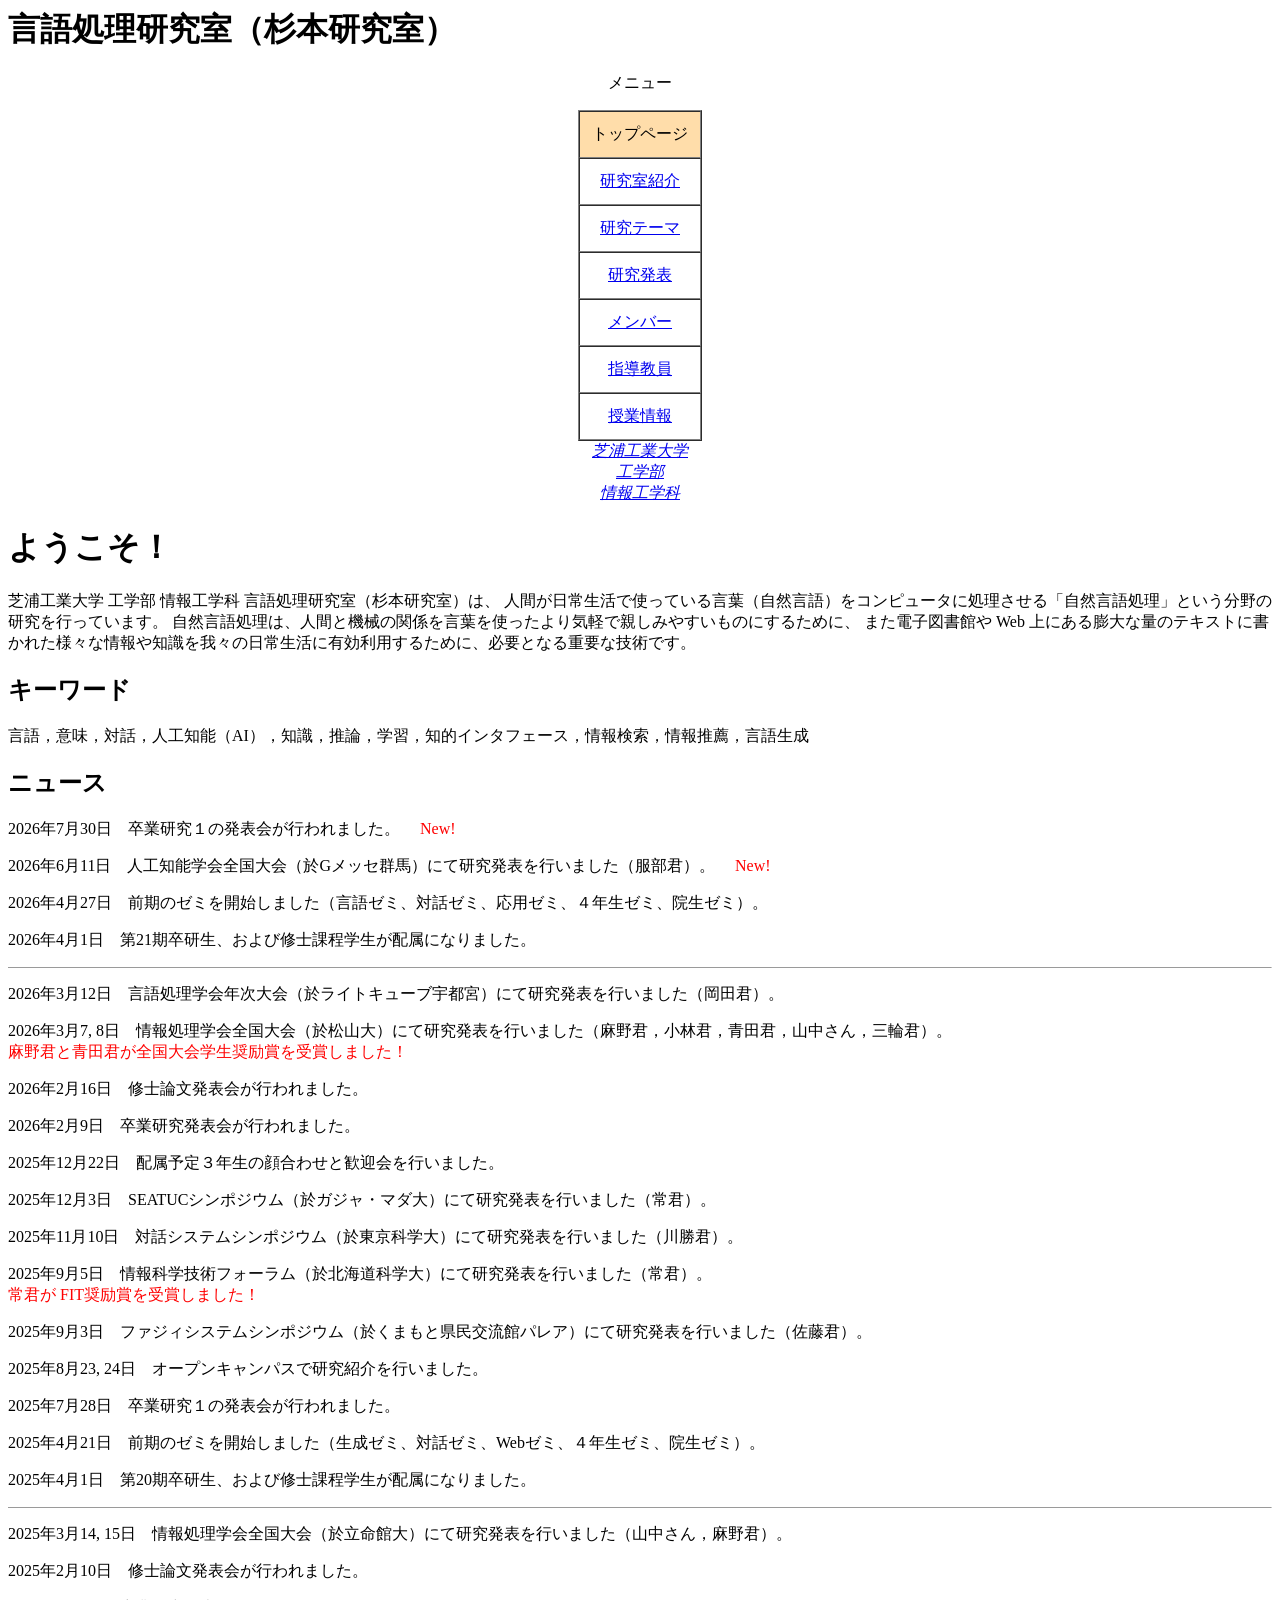
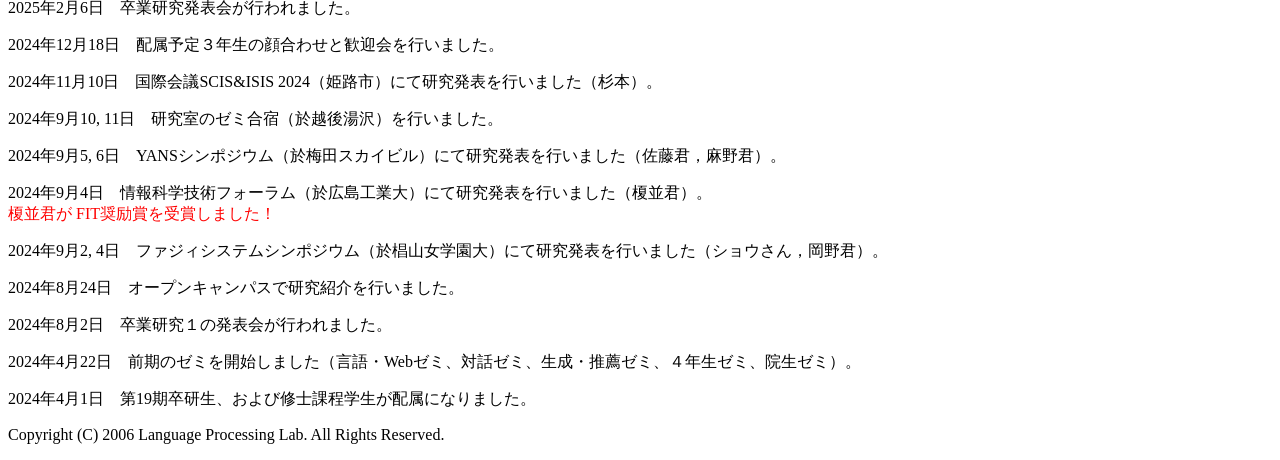
==== index.html @ dade0374 "Add files via upload" ====
<!DOCTYPE html PUBLIC "-//W3C//DTD HTML 4.01 Transitional//EN">
<html lang="ja">
<head>
<meta http-equiv="Content-Type" content="text/html; charset=Shift_JIS">
<title>�ŉY�H�Ƒ�w ���ꏈ��������</title>
<link rel="stylesheet" href="css/version4.css" type="text/css">
<link rel="stylesheet" href="css/import.css" type="text/css" media="screen,print">
</head>
<body>

<div id="wrapper">

<div id="header">
<h1>���ꏈ���������i���{�������j</h1>
</div>

<div id="navigation" align="center">
<p>���j���[</p>
<table border="1" cellpadding="12" cellspacing="0">
<tr><td align="center" bgcolor="#ffddaa">�g�b�v�y�[�W</td></tr>
<tr><td align="center"><a href="lab.html">�������Љ�</a></td></tr>
<tr><td align="center"><a href="research.html">�����e�[�}</a></td></tr>
<tr><td align="center"><a href="publications.html">�������\</a></td></tr>
<tr><td align="center"><a href="members.html">�����o�[</a></td></tr>
<tr><td align="center"><a href="sugimoto.html">�w������</a></td></tr>
<tr><td align="center"><a href="lecture.html">���Ə��</a></td></tr>
</table>
<address>
<a href="https://www.shibaura-it.ac.jp">�ŉY�H�Ƒ�w</a><br>
<a href="https://www.shibaura-it.ac.jp/faculty/engineering/">�H�w��</a><br>
<a href="http://www.ise.shibaura-it.ac.jp">���H�w��</a>
</address>
</div>

<div id="content">
<h1>�悤�����I</h1>
<p>
�ŉY�H�Ƒ�w �H�w�� ���H�w�� ���ꏈ���������i���{�������j�́A
�l�Ԃ����퐶���Ŏg���Ă��錾�t�i���R����j���R���s���[�^�ɏ���������u���R���ꏈ���v�Ƃ�������̌������s���Ă��܂��B
���R���ꏈ���́A�l�ԂƋ@�B�̊֌W�����t���g�������C�y�Őe���݂₷�����̂ɂ��邽�߂ɁA
�܂��d�q�}���ق� Web ��ɂ���c��ȗʂ̃e�L�X�g�ɏ����ꂽ�l�X�ȏ���m������X�̓��퐶���ɗL�����p���邽�߂ɁA�K�v�ƂȂ�d�v�ȋZ�p�ł��B
</p>
<h2>�L�[���[�h</h2>
<p>
����C�Ӗ��C�Θb�C�l�H�m�\�iAI�j�C�m���C���_�C�w�K�C�m�I�C���^�t�F�[�X�C��񌟍��C��񐄑E�C���ꐶ��
</p>
<h2>�j���[�X</h2>
<p>
2026�N7��30���@���ƌ����P�̔��\��s���܂����B
�@<font color="red">New!</font>
</p>
<p>
2026�N6��11���@�l�H�m�\�w��S�����i��G���b�Z�Q�n�j�ɂČ������\���s���܂����i�����N�j�B
�@<font color="red">New!</font>
</p>
<p>
2026�N4��27���@�O���̃[�~���J�n���܂����i����[�~�A�Θb�[�~�A���p�[�~�A�S�N���[�~�A�@���[�~�j�B
</p>
<p>
2026�N4��1���@��21���������A����яC�m�ے��w�����z���ɂȂ�܂����B
</p>
<hr size=1>
<p>
2026�N3��12���@���ꏈ���w��N�����i�����C�g�L���[�u�F�s�{�j�ɂČ������\���s���܂����i���c�N�j�B
</p>
<p>
2026�N3��7, 8���@��񏈗��w��S�����i�����R��j�ɂČ������\���s���܂����i����N�C���ьN�C�c�N�C�R������C�O�֌N�j�B
<br><font color=red>����N�Ɛc�N���S�����w������܂���܂��܂����I</font>
</p>
<p>
2026�N2��16���@�C�m�_�����\��s���܂����B
</p>
<p>
2026�N2��9���@���ƌ������\��s���܂����B
</p>
<p>
2025�N12��22���@�z���\��R�N���̊獇�킹�Ɗ��}����s���܂����B
</p>
<p>
2025�N12��3���@SEATUC�V���|�W�E���i���K�W���E�}�_��j�ɂČ������\���s���܂����i��N�j�B
</p>
<p>
2025�N11��10���@�Θb�V�X�e���V���|�W�E���i�������Ȋw��j�ɂČ������\���s���܂����i�쏟�N�j�B
</p>
<p>
2025�N9��5���@���Ȋw�Z�p�t�H�[�����i���k�C���Ȋw��j�ɂČ������\���s���܂����i��N�j�B
<br><font color=red>��N�� FIT����܂���܂��܂����I</font>
</p>
<p>
2025�N9��3���@�t�@�W�B�V�X�e���V���|�W�E���i�����܂��ƌ����𗬊كp���A�j�ɂČ������\���s���܂����i�����N�j�B
</p>
<p>
2025�N8��23, 24���@�I�[�v���L�����p�X�Ō����Љ���s���܂����B
</p>
<p>
2025�N7��28���@���ƌ����P�̔��\��s���܂����B
</p>
<p>
2025�N4��21���@�O���̃[�~���J�n���܂����i�����[�~�A�Θb�[�~�AWeb�[�~�A�S�N���[�~�A�@���[�~�j�B
</p>
<p>
2025�N4��1���@��20���������A����яC�m�ے��w�����z���ɂȂ�܂����B
</p>
<hr size=1>
<p>
2025�N3��14, 15���@��񏈗��w��S�����i�������ّ�j�ɂČ������\���s���܂����i�R������C����N�j�B
</p>
<p>
2025�N2��10���@�C�m�_�����\��s���܂����B
</p>
<p>
2025�N2��6���@���ƌ������\��s���܂����B
</p>
<p>
2024�N12��18���@�z���\��R�N���̊獇�킹�Ɗ��}����s���܂����B
</p>
<p>
2024�N11��10���@���ۉ�cSCIS&amp;ISIS 2024�i�P�H�s�j�ɂČ������\���s���܂����i���{�j�B
</p>
<p>
2024�N9��10, 11���@�������̃[�~���h�i���z�㓒��j���s���܂����B
</p>
<p>
2024�N9��5, 6���@YANS�V���|�W�E���i���~�c�X�J�C�r���j�ɂČ������\���s���܂����i�����N�C����N�j�B
</p>
<p>
2024�N9��4���@���Ȋw�Z�p�t�H�[�����i���L���H�Ƒ�j�ɂČ������\���s���܂����i�|���N�j�B
<br><font color=red>�|���N�� FIT����܂���܂��܂����I</font>
</p>
<p>
2024�N9��2, 4���@�t�@�W�B�V�X�e���V���|�W�E���i�����R���w����j�ɂČ������\���s���܂����i�V���E����C����N�j�B
</p>
<p>
2024�N8��24���@�I�[�v���L�����p�X�Ō����Љ���s���܂����B
</p>
<p>
2024�N8��2���@���ƌ����P�̔��\��s���܂����B
</p>
<p>
2024�N4��22���@�O���̃[�~���J�n���܂����i����EWeb�[�~�A�Θb�[�~�A�����E���E�[�~�A�S�N���[�~�A�@���[�~�j�B
</p>
<p>
2024�N4��1���@��19���������A����яC�m�ے��w�����z���ɂȂ�܂����B
</p>
</div>

<div id="footer">
<p>
Copyright (C) 2006 Language Processing Lab. All Rights Reserved.
</p>
</div>

</div>    <!-- wrapper�I�� -->

</body>
</html>
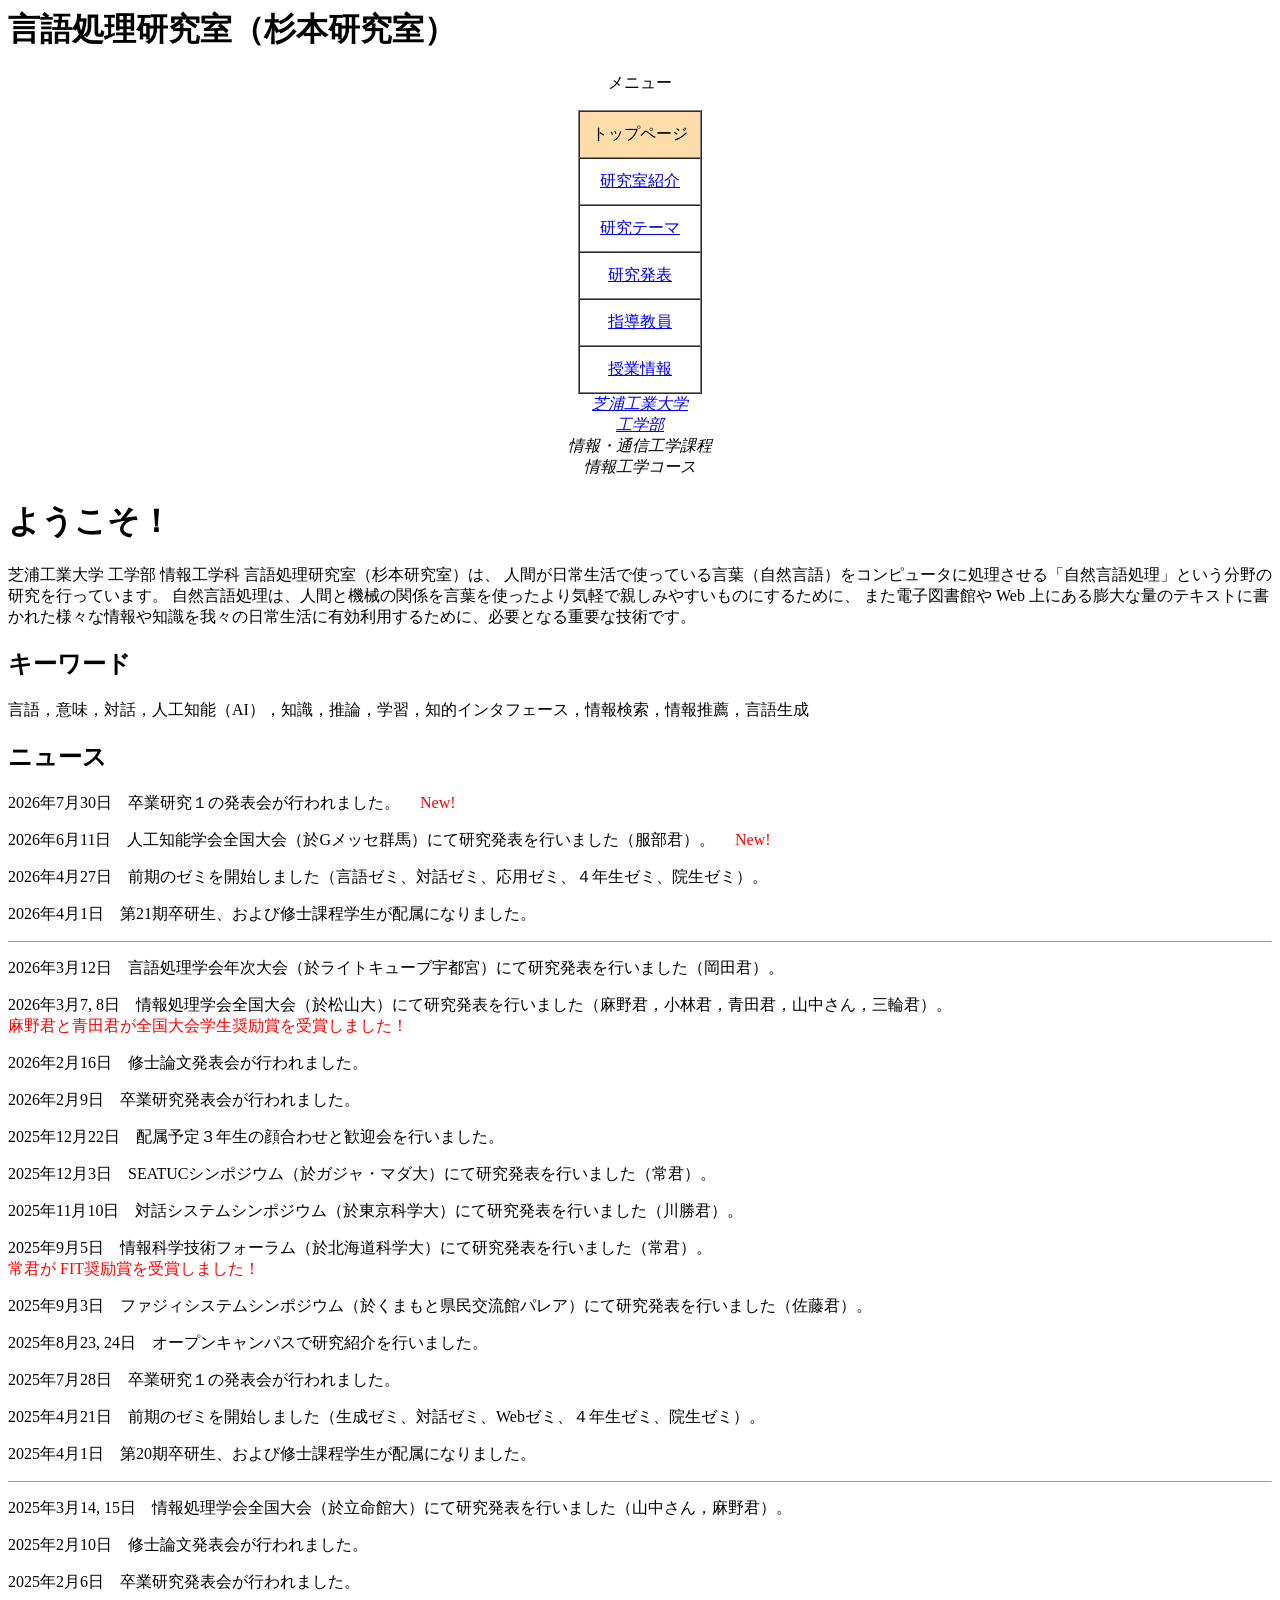
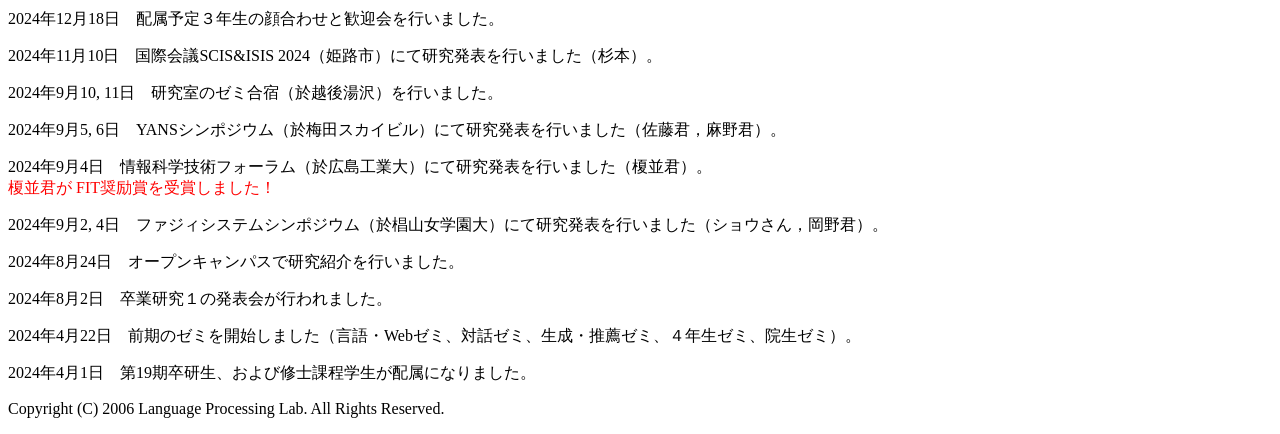
==== commit 90aac786: "Add files via upload" ====
--- a/index.html
+++ b/index.html
@@ -21,14 +21,14 @@
 <tr><td align="center"><a href="lab.html">�������Љ�</a></td></tr>
 <tr><td align="center"><a href="research.html">�����e�[�}</a></td></tr>
 <tr><td align="center"><a href="publications.html">�������\</a></td></tr>
-<tr><td align="center"><a href="members.html">�����o�[</a></td></tr>
 <tr><td align="center"><a href="sugimoto.html">�w������</a></td></tr>
 <tr><td align="center"><a href="lecture.html">���Ə��</a></td></tr>
 </table>
 <address>
 <a href="https://www.shibaura-it.ac.jp">�ŉY�H�Ƒ�w</a><br>
 <a href="https://www.shibaura-it.ac.jp/faculty/engineering/">�H�w��</a><br>
-<a href="http://www.ise.shibaura-it.ac.jp">���H�w��</a>
+���E�ʐM�H�w�ے�<br>
+���H�w�R�[�X
 </address>
 </div>
 
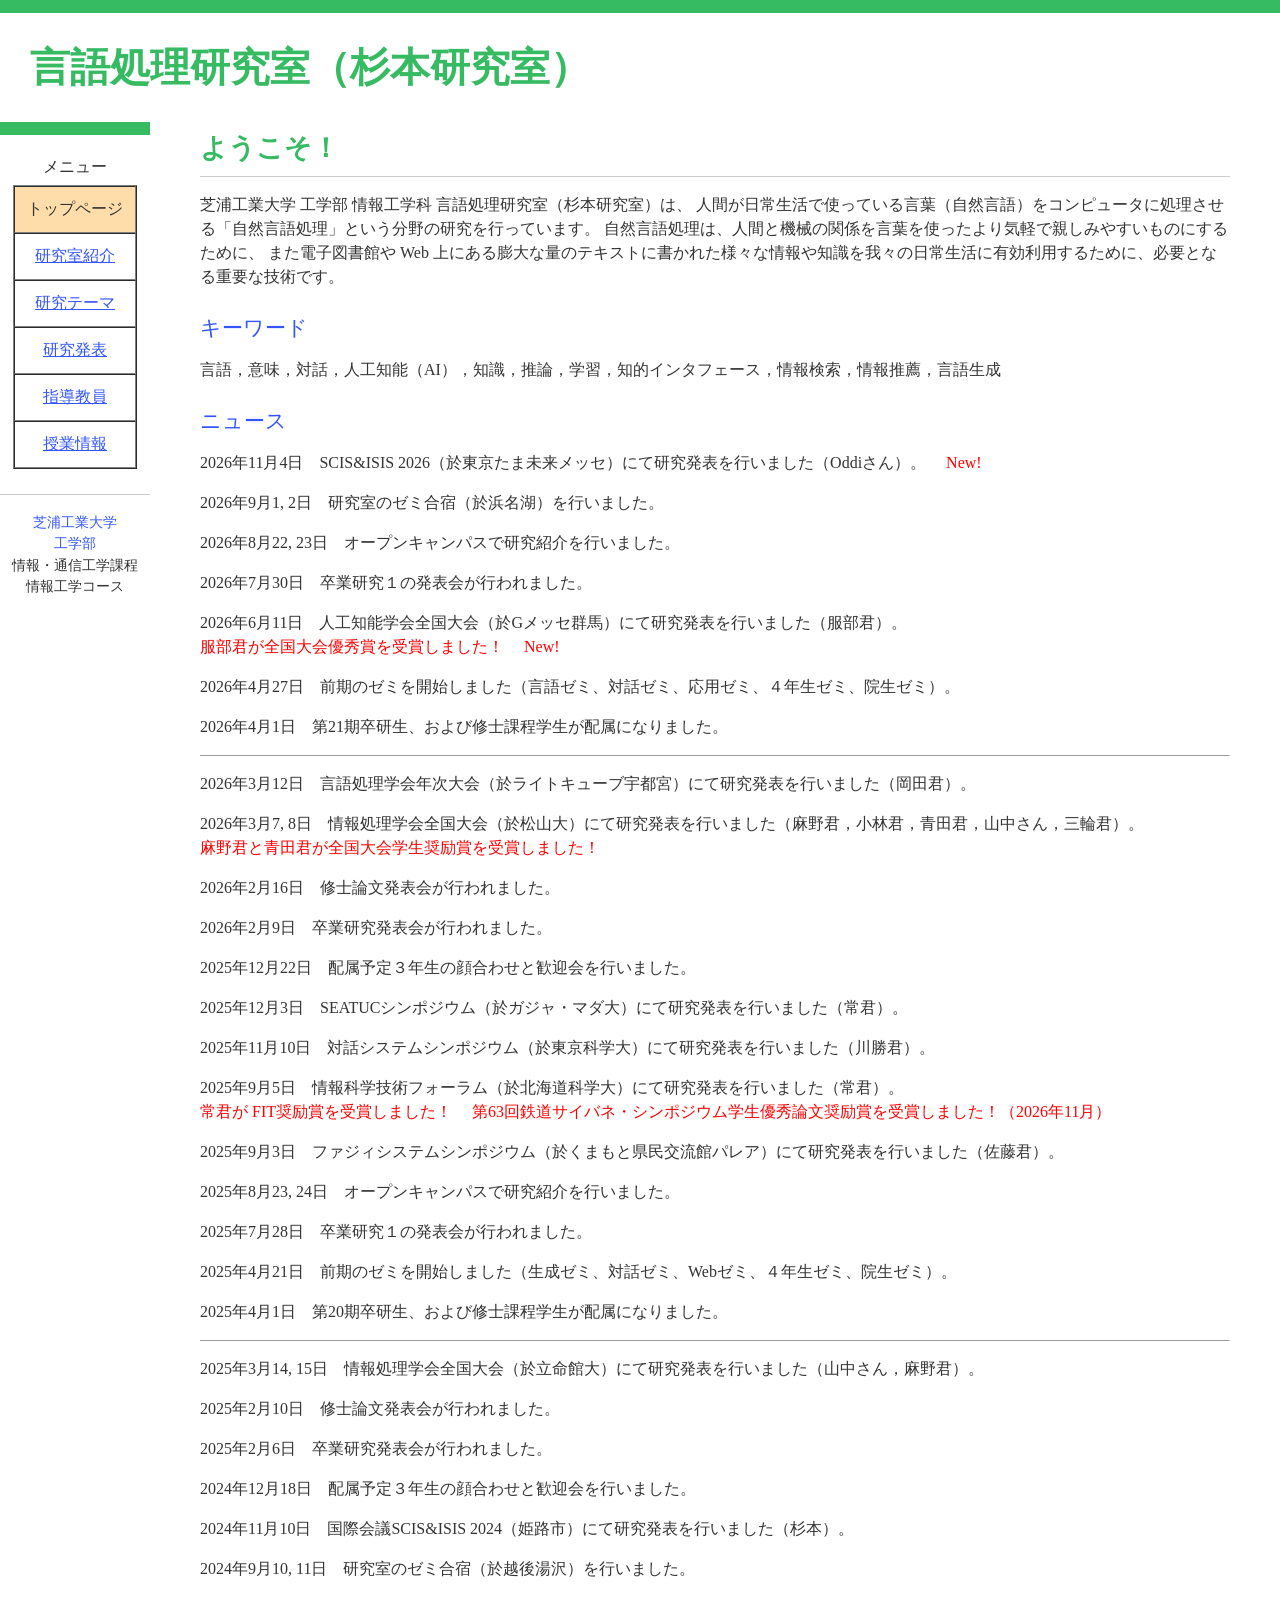
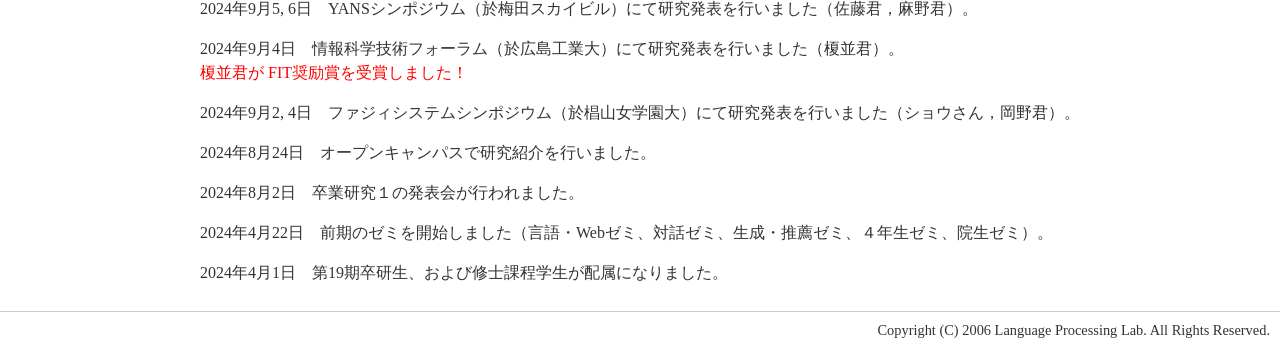
==== commit 7976a75a: "Add files via upload" ====
--- a/index.html
+++ b/index.html
@@ -1,8 +1,8 @@
 <!DOCTYPE html PUBLIC "-//W3C//DTD HTML 4.01 Transitional//EN">
 <html lang="ja">
 <head>
-<meta http-equiv="Content-Type" content="text/html; charset=Shift_JIS">
-<title>�ŉY�H�Ƒ�w ���ꏈ��������</title>
+<meta http-equiv="Content-Type" content="text/html; charset=UTF-8">
+<title>芝浦工業大学 言語処理研究室</title>
 <link rel="stylesheet" href="css/version4.css" type="text/css">
 <link rel="stylesheet" href="css/import.css" type="text/css" media="screen,print">
 </head>
@@ -11,136 +11,147 @@
 <div id="wrapper">
 
 <div id="header">
-<h1>���ꏈ���������i���{�������j</h1>
+<h1>言語処理研究室（杉本研究室）</h1>
 </div>
 
 <div id="navigation" align="center">
-<p>���j���[</p>
+<p>メニュー</p>
 <table border="1" cellpadding="12" cellspacing="0">
-<tr><td align="center" bgcolor="#ffddaa">�g�b�v�y�[�W</td></tr>
-<tr><td align="center"><a href="lab.html">�������Љ�</a></td></tr>
-<tr><td align="center"><a href="research.html">�����e�[�}</a></td></tr>
-<tr><td align="center"><a href="publications.html">�������\</a></td></tr>
-<tr><td align="center"><a href="sugimoto.html">�w������</a></td></tr>
-<tr><td align="center"><a href="lecture.html">���Ə��</a></td></tr>
+<tr><td align="center" bgcolor="#ffddaa">トップページ</td></tr>
+<tr><td align="center"><a href="lab.html">研究室紹介</a></td></tr>
+<tr><td align="center"><a href="research.html">研究テーマ</a></td></tr>
+<tr><td align="center"><a href="publications.html">研究発表</a></td></tr>
+<tr><td align="center"><a href="sugimoto.html">指導教員</a></td></tr>
+<tr><td align="center"><a href="lecture.html">授業情報</a></td></tr>
 </table>
 <address>
-<a href="https://www.shibaura-it.ac.jp">�ŉY�H�Ƒ�w</a><br>
-<a href="https://www.shibaura-it.ac.jp/faculty/engineering/">�H�w��</a><br>
-���E�ʐM�H�w�ے�<br>
-���H�w�R�[�X
+<a href="https://www.shibaura-it.ac.jp">芝浦工業大学</a><br>
+<a href="https://www.shibaura-it.ac.jp/faculty/engineering/">工学部</a><br>
+情報・通信工学課程<br>
+情報工学コース
 </address>
 </div>
 
 <div id="content">
-<h1>�悤�����I</h1>
+<h1>ようこそ！</h1>
 <p>
-�ŉY�H�Ƒ�w �H�w�� ���H�w�� ���ꏈ���������i���{�������j�́A
-�l�Ԃ����퐶���Ŏg���Ă��錾�t�i���R����j���R���s���[�^�ɏ���������u���R���ꏈ���v�Ƃ�������̌������s���Ă��܂��B
-���R���ꏈ���́A�l�ԂƋ@�B�̊֌W�����t���g�������C�y�Őe���݂₷�����̂ɂ��邽�߂ɁA
-�܂��d�q�}���ق� Web ��ɂ���c��ȗʂ̃e�L�X�g�ɏ����ꂽ�l�X�ȏ���m������X�̓��퐶���ɗL�����p���邽�߂ɁA�K�v�ƂȂ�d�v�ȋZ�p�ł��B
+芝浦工業大学 工学部 情報工学科 言語処理研究室（杉本研究室）は、
+人間が日常生活で使っている言葉（自然言語）をコンピュータに処理させる「自然言語処理」という分野の研究を行っています。
+自然言語処理は、人間と機械の関係を言葉を使ったより気軽で親しみやすいものにするために、
+また電子図書館や Web 上にある膨大な量のテキストに書かれた様々な情報や知識を我々の日常生活に有効利用するために、必要となる重要な技術です。
 </p>
-<h2>�L�[���[�h</h2>
+<h2>キーワード</h2>
 <p>
-����C�Ӗ��C�Θb�C�l�H�m�\�iAI�j�C�m���C���_�C�w�K�C�m�I�C���^�t�F�[�X�C��񌟍��C��񐄑E�C���ꐶ��
+言語，意味，対話，人工知能（AI），知識，推論，学習，知的インタフェース，情報検索，情報推薦，言語生成
 </p>
-<h2>�j���[�X</h2>
+<h2>ニュース</h2>
 <p>
-2026�N7��30���@���ƌ����P�̔��\��s���܂����B
-�@<font color="red">New!</font>
+2026年11月4日　SCIS&amp;ISIS 2026（於東京たま未来メッセ）にて研究発表を行いました（Oddiさん）。
+　<font color="red">New!</font>
 </p>
 <p>
-2026�N6��11���@�l�H�m�\�w��S�����i��G���b�Z�Q�n�j�ɂČ������\���s���܂����i�����N�j�B
-�@<font color="red">New!</font>
+2026年9月1, 2日　研究室のゼミ合宿（於浜名湖）を行いました。
 </p>
 <p>
-2026�N4��27���@�O���̃[�~���J�n���܂����i����[�~�A�Θb�[�~�A���p�[�~�A�S�N���[�~�A�@���[�~�j�B
+2026年8月22, 23日　オープンキャンパスで研究紹介を行いました。
 </p>
 <p>
-2026�N4��1���@��21���������A����яC�m�ے��w�����z���ɂȂ�܂����B
+2026年7月30日　卒業研究１の発表会が行われました。
+</p>
+<p>
+2026年6月11日　人工知能学会全国大会（於Gメッセ群馬）にて研究発表を行いました（服部君）。
+<br><font color=red>服部君が全国大会優秀賞を受賞しました！</font>
+　<font color="red">New!</font>
+</p>
+<p>
+2026年4月27日　前期のゼミを開始しました（言語ゼミ、対話ゼミ、応用ゼミ、４年生ゼミ、院生ゼミ）。
+</p>
+<p>
+2026年4月1日　第21期卒研生、および修士課程学生が配属になりました。
 </p>
 <hr size=1>
 <p>
-2026�N3��12���@���ꏈ���w��N�����i�����C�g�L���[�u�F�s�{�j�ɂČ������\���s���܂����i���c�N�j�B
+2026年3月12日　言語処理学会年次大会（於ライトキューブ宇都宮）にて研究発表を行いました（岡田君）。
 </p>
 <p>
-2026�N3��7, 8���@��񏈗��w��S�����i�����R��j�ɂČ������\���s���܂����i����N�C���ьN�C�c�N�C�R������C�O�֌N�j�B
-<br><font color=red>����N�Ɛc�N���S�����w������܂���܂��܂����I</font>
+2026年3月7, 8日　情報処理学会全国大会（於松山大）にて研究発表を行いました（麻野君，小林君，青田君，山中さん，三輪君）。
+<br><font color=red>麻野君と青田君が全国大会学生奨励賞を受賞しました！</font>
 </p>
 <p>
-2026�N2��16���@�C�m�_�����\��s���܂����B
+2026年2月16日　修士論文発表会が行われました。
 </p>
 <p>
-2026�N2��9���@���ƌ������\��s���܂����B
+2026年2月9日　卒業研究発表会が行われました。
 </p>
 <p>
-2025�N12��22���@�z���\��R�N���̊獇�킹�Ɗ��}����s���܂����B
+2025年12月22日　配属予定３年生の顔合わせと歓迎会を行いました。
 </p>
 <p>
-2025�N12��3���@SEATUC�V���|�W�E���i���K�W���E�}�_��j�ɂČ������\���s���܂����i��N�j�B
+2025年12月3日　SEATUCシンポジウム（於ガジャ・マダ大）にて研究発表を行いました（常君）。
 </p>
 <p>
-2025�N11��10���@�Θb�V�X�e���V���|�W�E���i�������Ȋw��j�ɂČ������\���s���܂����i�쏟�N�j�B
+2025年11月10日　対話システムシンポジウム（於東京科学大）にて研究発表を行いました（川勝君）。
 </p>
 <p>
-2025�N9��5���@���Ȋw�Z�p�t�H�[�����i���k�C���Ȋw��j�ɂČ������\���s���܂����i��N�j�B
-<br><font color=red>��N�� FIT����܂���܂��܂����I</font>
+2025年9月5日　情報科学技術フォーラム（於北海道科学大）にて研究発表を行いました（常君）。
+<br><font color=red>常君が FIT奨励賞を受賞しました！
+　第63回鉄道サイバネ・シンポジウム学生優秀論文奨励賞を受賞しました！（2026年11月）</font>
 </p>
 <p>
-2025�N9��3���@�t�@�W�B�V�X�e���V���|�W�E���i�����܂��ƌ����𗬊كp���A�j�ɂČ������\���s���܂����i�����N�j�B
+2025年9月3日　ファジィシステムシンポジウム（於くまもと県民交流館パレア）にて研究発表を行いました（佐藤君）。
 </p>
 <p>
-2025�N8��23, 24���@�I�[�v���L�����p�X�Ō����Љ���s���܂����B
+2025年8月23, 24日　オープンキャンパスで研究紹介を行いました。
 </p>
 <p>
-2025�N7��28���@���ƌ����P�̔��\��s���܂����B
+2025年7月28日　卒業研究１の発表会が行われました。
 </p>
 <p>
-2025�N4��21���@�O���̃[�~���J�n���܂����i�����[�~�A�Θb�[�~�AWeb�[�~�A�S�N���[�~�A�@���[�~�j�B
+2025年4月21日　前期のゼミを開始しました（生成ゼミ、対話ゼミ、Webゼミ、４年生ゼミ、院生ゼミ）。
 </p>
 <p>
-2025�N4��1���@��20���������A����яC�m�ے��w�����z���ɂȂ�܂����B
+2025年4月1日　第20期卒研生、および修士課程学生が配属になりました。
 </p>
 <hr size=1>
 <p>
-2025�N3��14, 15���@��񏈗��w��S�����i�������ّ�j�ɂČ������\���s���܂����i�R������C����N�j�B
+2025年3月14, 15日　情報処理学会全国大会（於立命館大）にて研究発表を行いました（山中さん，麻野君）。
 </p>
 <p>
-2025�N2��10���@�C�m�_�����\��s���܂����B
+2025年2月10日　修士論文発表会が行われました。
 </p>
 <p>
-2025�N2��6���@���ƌ������\��s���܂����B
+2025年2月6日　卒業研究発表会が行われました。
 </p>
 <p>
-2024�N12��18���@�z���\��R�N���̊獇�킹�Ɗ��}����s���܂����B
+2024年12月18日　配属予定３年生の顔合わせと歓迎会を行いました。
 </p>
 <p>
-2024�N11��10���@���ۉ�cSCIS&amp;ISIS 2024�i�P�H�s�j�ɂČ������\���s���܂����i���{�j�B
+2024年11月10日　国際会議SCIS&amp;ISIS 2024（姫路市）にて研究発表を行いました（杉本）。
 </p>
 <p>
-2024�N9��10, 11���@�������̃[�~���h�i���z�㓒��j���s���܂����B
+2024年9月10, 11日　研究室のゼミ合宿（於越後湯沢）を行いました。
 </p>
 <p>
-2024�N9��5, 6���@YANS�V���|�W�E���i���~�c�X�J�C�r���j�ɂČ������\���s���܂����i�����N�C����N�j�B
+2024年9月5, 6日　YANSシンポジウム（於梅田スカイビル）にて研究発表を行いました（佐藤君，麻野君）。
 </p>
 <p>
-2024�N9��4���@���Ȋw�Z�p�t�H�[�����i���L���H�Ƒ�j�ɂČ������\���s���܂����i�|���N�j�B
-<br><font color=red>�|���N�� FIT����܂���܂��܂����I</font>
+2024年9月4日　情報科学技術フォーラム（於広島工業大）にて研究発表を行いました（榎並君）。
+<br><font color=red>榎並君が FIT奨励賞を受賞しました！</font>
 </p>
 <p>
-2024�N9��2, 4���@�t�@�W�B�V�X�e���V���|�W�E���i�����R���w����j�ɂČ������\���s���܂����i�V���E����C����N�j�B
+2024年9月2, 4日　ファジィシステムシンポジウム（於椙山女学園大）にて研究発表を行いました（ショウさん，岡野君）。
 </p>
 <p>
-2024�N8��24���@�I�[�v���L�����p�X�Ō����Љ���s���܂����B
+2024年8月24日　オープンキャンパスで研究紹介を行いました。
 </p>
 <p>
-2024�N8��2���@���ƌ����P�̔��\��s���܂����B
+2024年8月2日　卒業研究１の発表会が行われました。
 </p>
 <p>
-2024�N4��22���@�O���̃[�~���J�n���܂����i����EWeb�[�~�A�Θb�[�~�A�����E���E�[�~�A�S�N���[�~�A�@���[�~�j�B
+2024年4月22日　前期のゼミを開始しました（言語・Webゼミ、対話ゼミ、生成・推薦ゼミ、４年生ゼミ、院生ゼミ）。
 </p>
 <p>
-2024�N4��1���@��19���������A����яC�m�ے��w�����z���ɂȂ�܂����B
+2024年4月1日　第19期卒研生、および修士課程学生が配属になりました。
 </p>
 </div>
 
@@ -150,7 +161,7 @@
 </p>
 </div>
 
-</div>    <!-- wrapper�I�� -->
+</div>    <!-- wrapper終了 -->
 
 </body>
 </html>
--- a/css/version4.css
+++ b/css/version4.css
@@ -0,0 +1,14 @@
+@charset "Shift_JIS";
+
+body {
+  color: #000000;
+  background: #ffffff;
+}
+a img {
+  border: none;
+  color: #ffffff;
+  background: transparent;
+}
+h2 {
+  font-size: medium;
+}
--- a/css/import.css
+++ b/css/import.css
@@ -0,0 +1 @@
+@import "base.css";
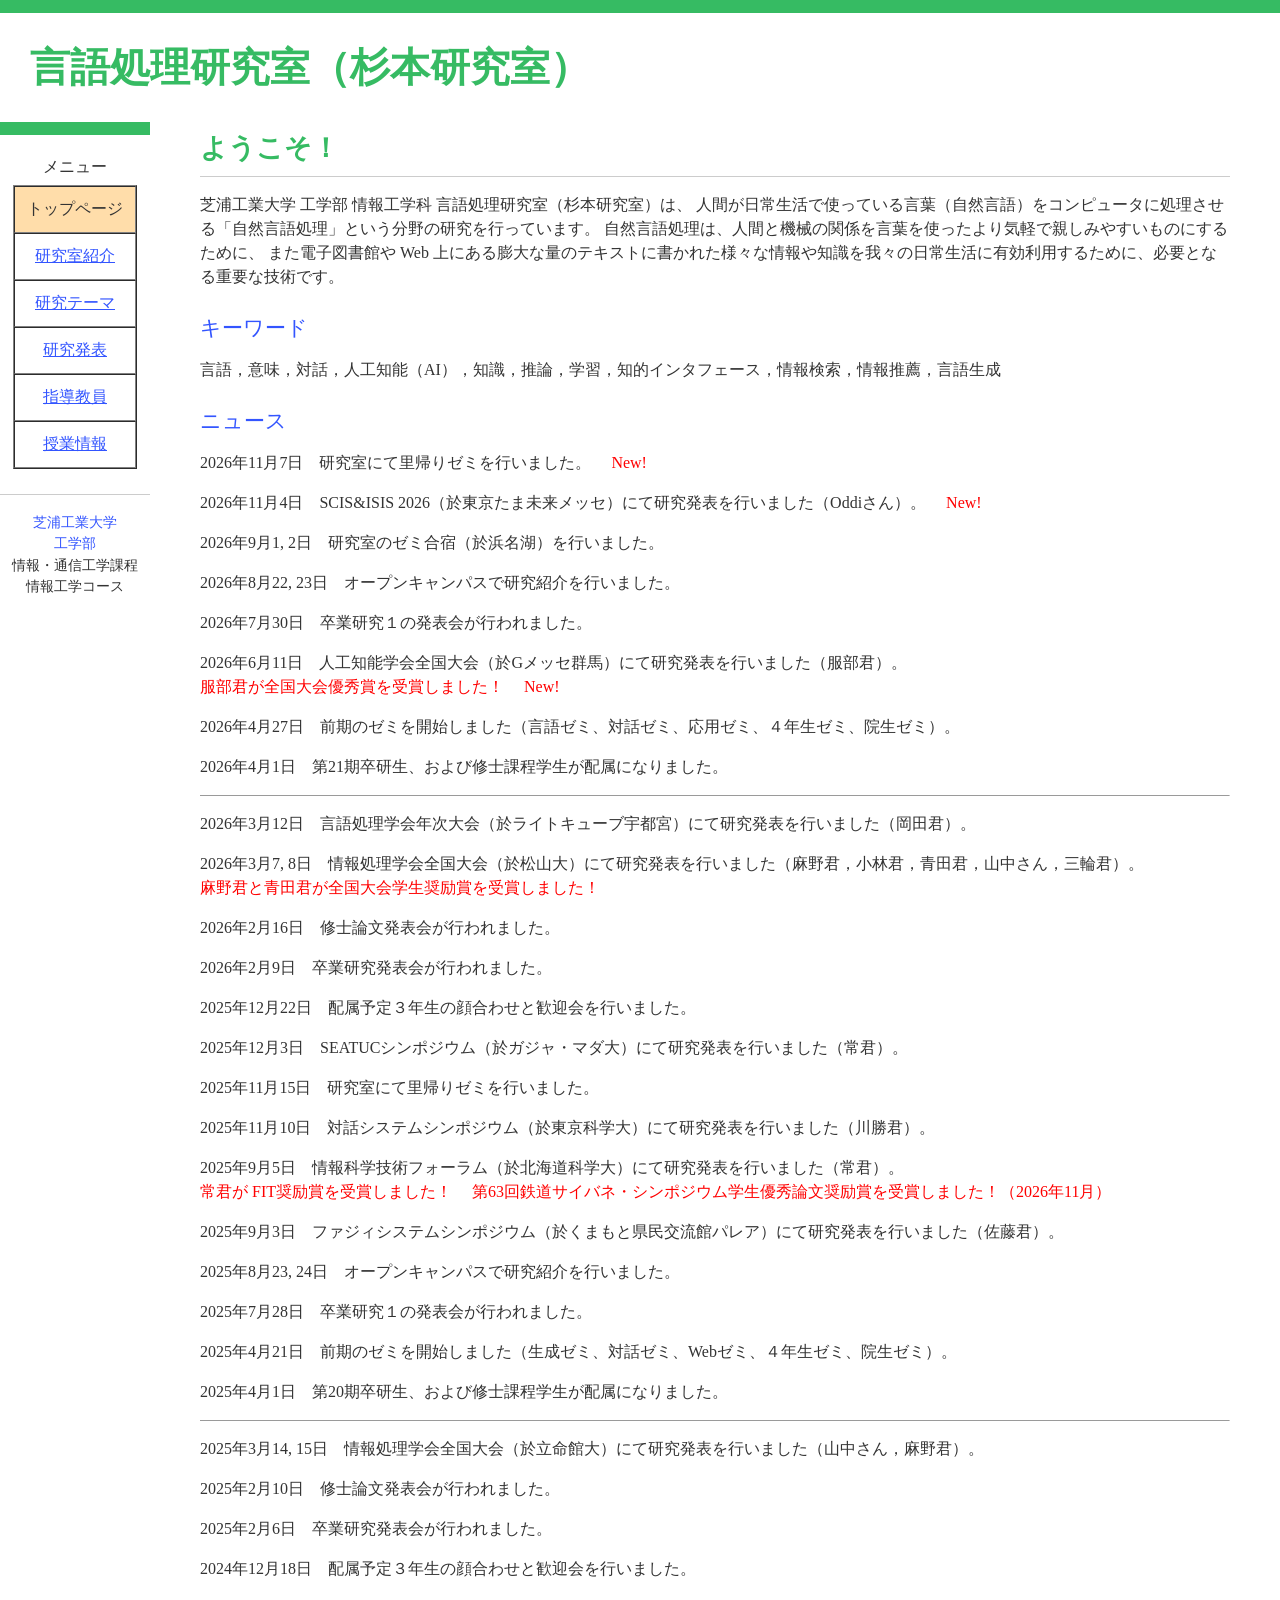
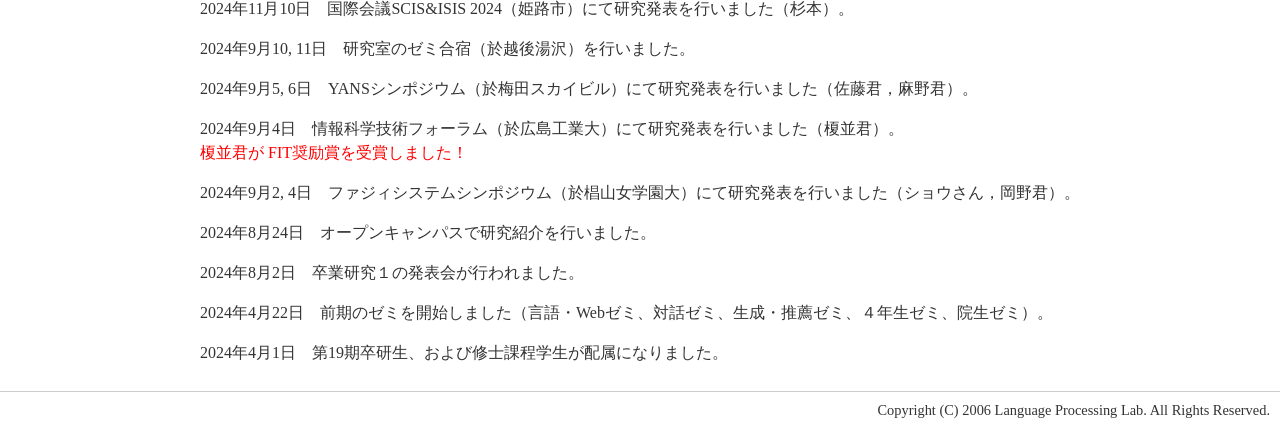
==== commit b9c4dcd2: "Add files via upload" ====
--- a/index.html
+++ b/index.html
@@ -46,6 +46,10 @@
 </p>
 <h2>ニュース</h2>
 <p>
+2026年11月7日　研究室にて里帰りゼミを行いました。
+　<font color="red">New!</font>
+</p>
+<p>
 2026年11月4日　SCIS&amp;ISIS 2026（於東京たま未来メッセ）にて研究発表を行いました（Oddiさん）。
 　<font color="red">New!</font>
 </p>
@@ -88,6 +92,9 @@
 </p>
 <p>
 2025年12月3日　SEATUCシンポジウム（於ガジャ・マダ大）にて研究発表を行いました（常君）。
+</p>
+<p>
+2025年11月15日　研究室にて里帰りゼミを行いました。
 </p>
 <p>
 2025年11月10日　対話システムシンポジウム（於東京科学大）にて研究発表を行いました（川勝君）。
